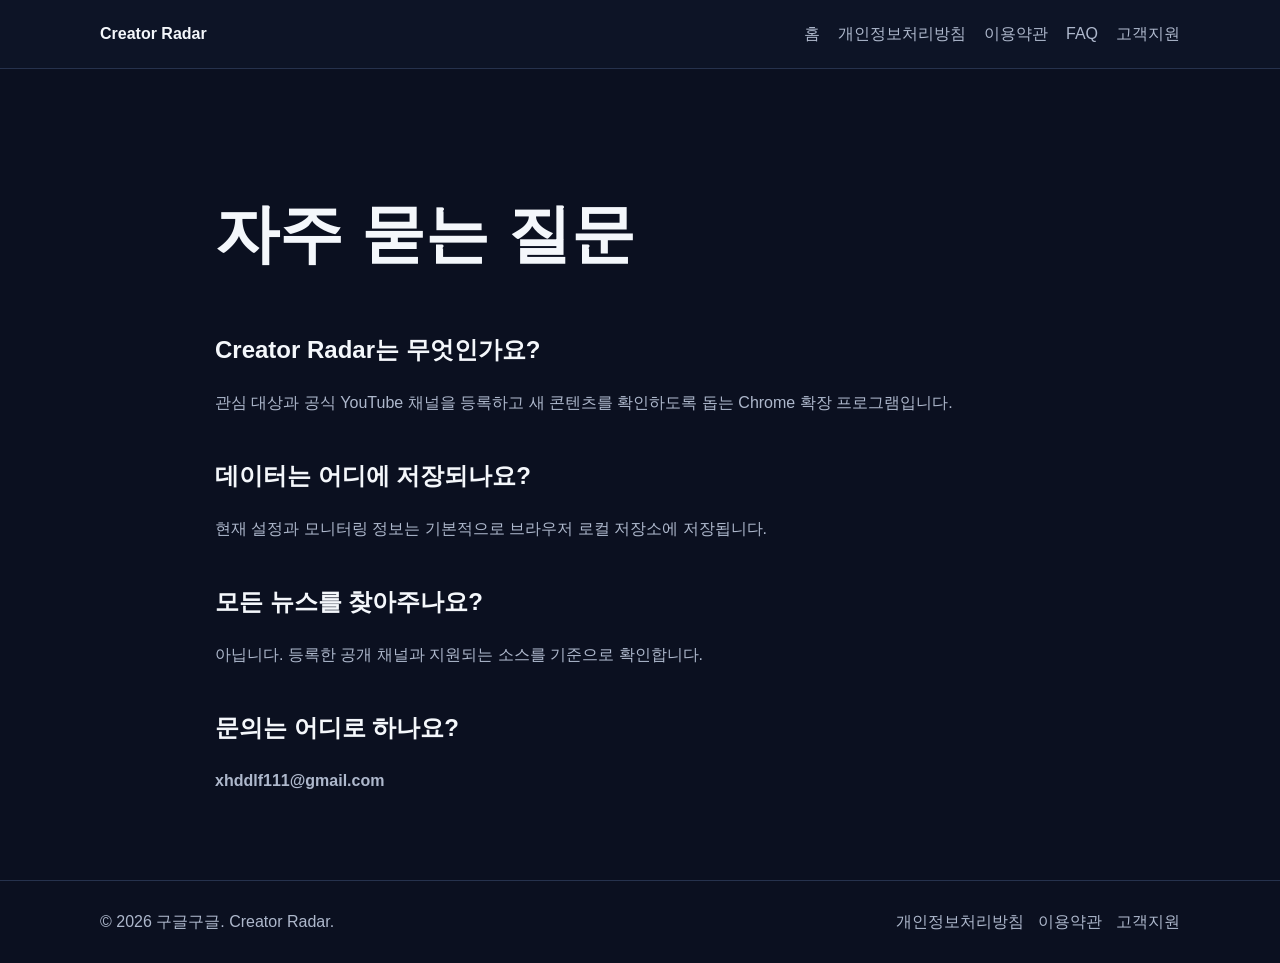
==== faq.html @ c608281b "Add files via upload" ====
<!doctype html><html lang="ko"><head><meta charset="utf-8"><meta name="viewport" content="width=device-width,initial-scale=1"><title>FAQ | Creator Radar</title><link rel="stylesheet" href="assets/style.css"></head><body><header class="nav"><div class="container nav-inner"><a class="brand" href="index.html">Creator Radar</a><nav class="menu"><a href="index.html">홈</a><a href="privacy.html">개인정보처리방침</a><a href="terms.html">이용약관</a><a href="faq.html">FAQ</a><a href="support.html">고객지원</a></nav></div></header><main class="container content"><h1>자주 묻는 질문</h1><h2>Creator Radar는 무엇인가요?</h2><p>관심 대상과 공식 YouTube 채널을 등록하고 새 콘텐츠를 확인하도록 돕는 Chrome 확장 프로그램입니다.</p><h2>데이터는 어디에 저장되나요?</h2><p>현재 설정과 모니터링 정보는 기본적으로 브라우저 로컬 저장소에 저장됩니다.</p><h2>모든 뉴스를 찾아주나요?</h2><p>아닙니다. 등록한 공개 채널과 지원되는 소스를 기준으로 확인합니다.</p><h2>문의는 어디로 하나요?</h2><p><a href="mailto:xhddlf111@gmail.com"><strong>xhddlf111@gmail.com</strong></a></p></main><footer class="footer"><div class="container footer-inner"><div>© 2026 구글구글. Creator Radar.</div><div class="small-links"><a href="privacy.html">개인정보처리방침</a><a href="terms.html">이용약관</a><a href="support.html">고객지원</a></div></div></footer></body></html>
---- assets/style.css ----
body{margin:0;font-family:Arial,sans-serif;background:#0b1020;color:#f4f7fb;line-height:1.65}a{color:inherit;text-decoration:none}.container{width:min(1080px,calc(100% - 36px));margin:auto}.nav{background:#0d1426;border-bottom:1px solid #26324d;position:sticky;top:0}.nav-inner{display:flex;justify-content:space-between;align-items:center;min-height:68px}.brand{font-weight:800}.menu{display:flex;gap:18px;color:#aeb8cc}.hero{text-align:center;padding:100px 0}.hero h1{font-size:clamp(2.6rem,7vw,5rem);line-height:1.05;margin:20px 0}.hero p,.lead,.content p,.content li{color:#aeb8cc}.badge{display:inline-block;padding:7px 12px;border:1px solid #4d6b98;border-radius:999px}.actions{margin-top:30px}.btn{display:inline-block;padding:13px 20px;border-radius:12px;margin:6px;border:1px solid #32415f}.primary{background:#5b7cfa}.section{padding:65px 0}.grid{display:grid;grid-template-columns:repeat(3,1fr);gap:18px}.card{background:#121a2e;border:1px solid #26324d;border-radius:18px;padding:24px}.content{max-width:850px;padding:70px 0}.content h1{font-size:clamp(2.2rem,5vw,4rem)}.content h2{margin-top:40px}.footer{border-top:1px solid #26324d;padding:28px 0;color:#aeb8cc}.footer-inner{display:flex;justify-content:space-between;gap:18px;flex-wrap:wrap}.small-links{display:flex;gap:14px;flex-wrap:wrap}@media(max-width:800px){.grid{grid-template-columns:1fr}.menu{display:none}}
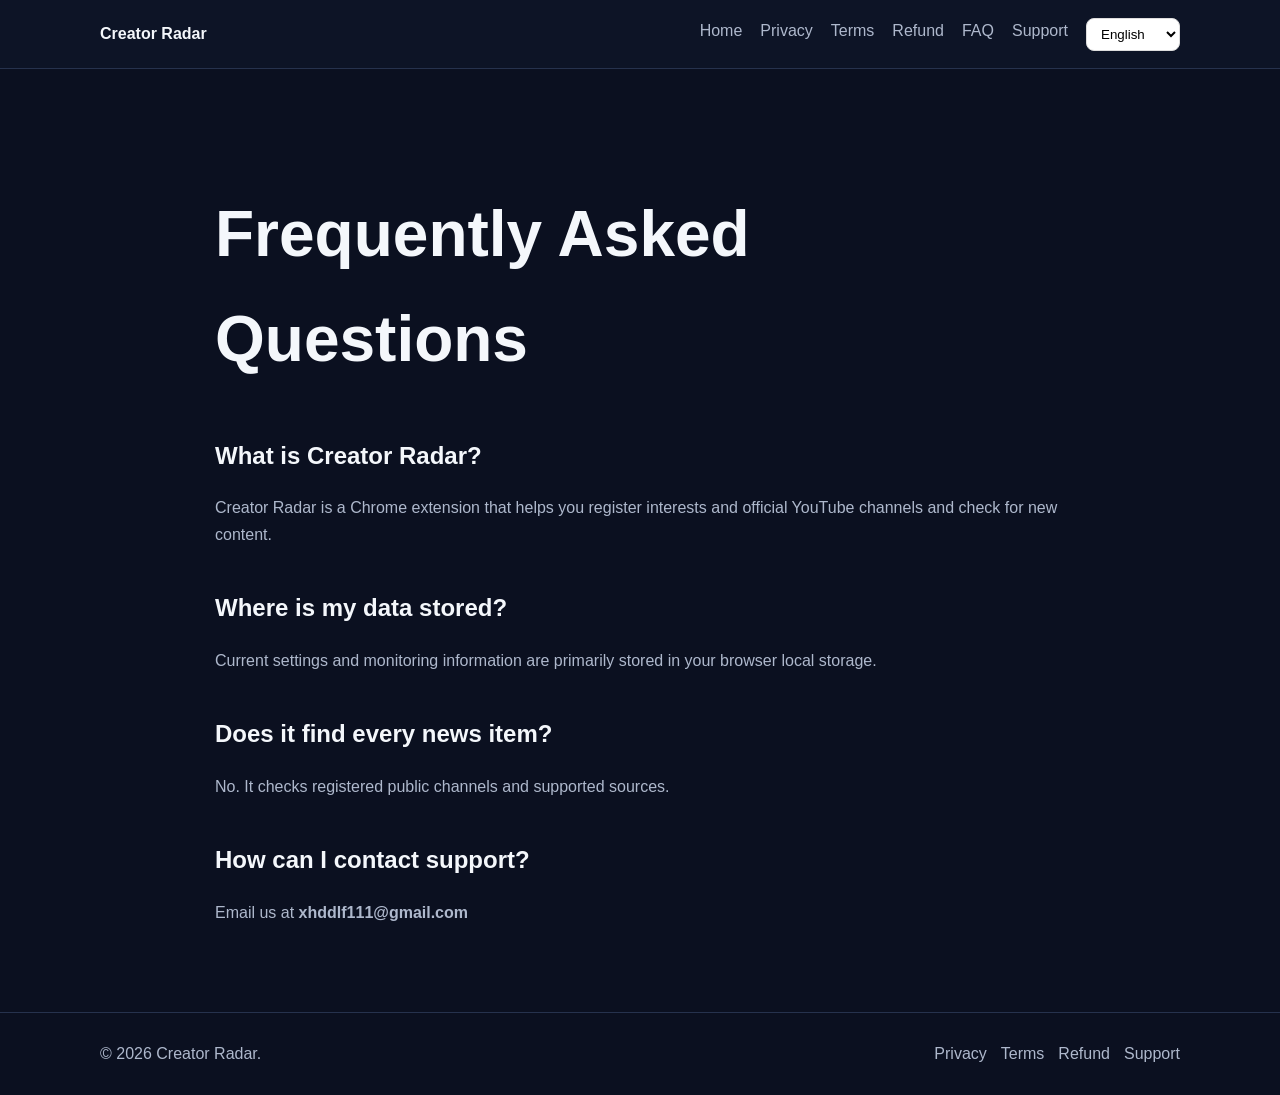
==== commit eab5dc86: "Add files via upload" ====
--- a/faq.html
+++ b/faq.html
@@ -1 +1 @@
-<!doctype html><html lang="ko"><head><meta charset="utf-8"><meta name="viewport" content="width=device-width,initial-scale=1"><title>FAQ | Creator Radar</title><link rel="stylesheet" href="assets/style.css"></head><body><header class="nav"><div class="container nav-inner"><a class="brand" href="index.html">Creator Radar</a><nav class="menu"><a href="index.html">홈</a><a href="privacy.html">개인정보처리방침</a><a href="terms.html">이용약관</a><a href="faq.html">FAQ</a><a href="support.html">고객지원</a></nav></div></header><main class="container content"><h1>자주 묻는 질문</h1><h2>Creator Radar는 무엇인가요?</h2><p>관심 대상과 공식 YouTube 채널을 등록하고 새 콘텐츠를 확인하도록 돕는 Chrome 확장 프로그램입니다.</p><h2>데이터는 어디에 저장되나요?</h2><p>현재 설정과 모니터링 정보는 기본적으로 브라우저 로컬 저장소에 저장됩니다.</p><h2>모든 뉴스를 찾아주나요?</h2><p>아닙니다. 등록한 공개 채널과 지원되는 소스를 기준으로 확인합니다.</p><h2>문의는 어디로 하나요?</h2><p><a href="mailto:xhddlf111@gmail.com"><strong>xhddlf111@gmail.com</strong></a></p></main><footer class="footer"><div class="container footer-inner"><div>© 2026 구글구글. Creator Radar.</div><div class="small-links"><a href="privacy.html">개인정보처리방침</a><a href="terms.html">이용약관</a><a href="support.html">고객지원</a></div></div></footer></body></html>+<!doctype html><html lang="en"><head><meta charset="utf-8"><meta name="viewport" content="width=device-width,initial-scale=1"><title>Frequently Asked Questions | Creator Radar</title><link rel="stylesheet" href="assets/style.css"><style>.language-select{padding:7px 10px;border:1px solid #ddd;border-radius:8px;background:#fff;cursor:pointer}</style></head><body><header class="nav"><div class="container nav-inner"><a class="brand" href="index.html">Creator Radar</a><nav class="menu"><a href="index.html" data-t="nav_home">Home</a><a href="privacy.html" data-t="nav_privacy">Privacy</a><a href="terms.html" data-t="nav_terms">Terms</a><a href="refund.html" data-t="nav_refund">Refund</a><a href="faq.html" data-t="nav_faq">FAQ</a><a href="support.html" data-t="nav_support">Support</a><select id="languageSelect" class="language-select" aria-label="Language"><option value="en">English</option><option value="ko">한국어</option><option value="ja">日本語</option><option value="zh">中文</option><option value="de">Deutsch</option><option value="fr">Français</option><option value="ru">Русский</option></select></nav></div></header><main class="container content"><h1 data-t="title">Frequently Asked Questions</h1><h2 data-t="q1">What is Creator Radar?</h2><p data-t="a1">Creator Radar is a Chrome extension that helps you register interests and official YouTube channels and check for new content.</p><h2 data-t="q2">Where is my data stored?</h2><p data-t="a2">Current settings and monitoring information are primarily stored in your browser local storage.</p><h2 data-t="q3">Does it find every news item?</h2><p data-t="a3">No. It checks registered public channels and supported sources.</p><h2 data-t="q4">How can I contact support?</h2><p><span data-t="a4">Email us at</span> <a href="mailto:xhddlf111@gmail.com"><strong>xhddlf111@gmail.com</strong></a></p></main><footer class="footer"><div class="container footer-inner"><div data-t="footer">© 2026 Creator Radar.</div><div class="small-links"><a href="privacy.html" data-t="nav_privacy">Privacy</a><a href="terms.html" data-t="nav_terms">Terms</a><a href="refund.html" data-t="nav_refund">Refund</a><a href="support.html" data-t="nav_support">Support</a></div></div></footer><script>const translations={"en": {"title": "Frequently Asked Questions", "q1": "What is Creator Radar?", "a1": "Creator Radar is a Chrome extension that helps you register interests and official YouTube channels and check for new content.", "q2": "Where is my data stored?", "a2": "Current settings and monitoring information are primarily stored in your browser local storage.", "q3": "Does it find every news item?", "a3": "No. It checks registered public channels and supported sources.", "q4": "How can I contact support?", "a4": "Email us at", "nav_home": "Home", "nav_privacy": "Privacy", "nav_terms": "Terms", "nav_refund": "Refund", "nav_faq": "FAQ", "nav_support": "Support", "footer": "© 2026 Creator Radar."}, "ko": {"title": "자주 묻는 질문", "q1": "Creator Radar는 무엇인가요?", "a1": "관심 대상과 공식 YouTube 채널을 등록하고 새 콘텐츠를 확인하도록 돕는 Chrome 확장 프로그램입니다.", "q2": "데이터는 어디에 저장되나요?", "a2": "현재 설정과 모니터링 정보는 기본적으로 브라우저 로컬 저장소에 저장됩니다.", "q3": "모든 뉴스를 찾아주나요?", "a3": "아닙니다. 등록한 공개 채널과 지원되는 소스를 기준으로 확인합니다.", "q4": "문의는 어디로 하나요?", "a4": "이메일 문의:", "nav_home": "홈", "nav_privacy": "개인정보처리방침", "nav_terms": "이용약관", "nav_refund": "환불정책", "nav_faq": "FAQ", "nav_support": "고객지원", "footer": "© 2026 Creator Radar."}, "ja": {"title": "よくある質問", "q1": "Creator Radarとは何ですか？", "a1": "関心対象と公式YouTubeチャンネルを登録し、新しいコンテンツを確認できるChrome拡張機能です。", "q2": "データはどこに保存されますか？", "a2": "現在の設定と監視情報は基本的にブラウザのローカルストレージに保存されます。", "q3": "すべてのニュースを見つけますか？", "a3": "いいえ。登録した公開チャンネルと対応しているソースを基準に確認します。", "q4": "サポートへの連絡方法は？", "a4": "メール:", "nav_home": "ホーム", "nav_privacy": "プライバシー", "nav_terms": "利用規約", "nav_refund": "返金", "nav_faq": "FAQ", "nav_support": "サポート", "footer": "© 2026 Creator Radar."}, "zh": {"title": "常见问题", "q1": "什么是 Creator Radar？", "a1": "Creator Radar 是一个 Chrome 扩展程序，可帮助您注册关注对象和官方 YouTube 频道并检查新内容。", "q2": "我的数据存储在哪里？", "a2": "当前设置和监控信息主要保存在浏览器本地存储中。", "q3": "它会找到所有新闻吗？", "a3": "不会。它会根据已注册的公开频道和支持的来源进行检查。", "q4": "如何联系支持？", "a4": "电子邮件:", "nav_home": "首页", "nav_privacy": "隐私政策", "nav_terms": "使用条款", "nav_refund": "退款政策", "nav_faq": "常见问题", "nav_support": "支持", "footer": "© 2026 Creator Radar."}, "de": {"title": "Häufig gestellte Fragen", "q1": "Was ist Creator Radar?", "a1": "Creator Radar ist eine Chrome-Erweiterung, mit der Sie Interessen und offizielle YouTube-Kanäle registrieren und neue Inhalte prüfen können.", "q2": "Wo werden meine Daten gespeichert?", "a2": "Aktuelle Einstellungen und Überwachungsinformationen werden hauptsächlich im lokalen Browserspeicher gespeichert.", "q3": "Findet Creator Radar alle Nachrichten?", "a3": "Nein. Es prüft registrierte öffentliche Kanäle und unterstützte Quellen.", "q4": "Wie erreiche ich den Support?", "a4": "E-Mail:", "nav_home": "Startseite", "nav_privacy": "Datenschutz", "nav_terms": "Bedingungen", "nav_refund": "Rückerstattung", "nav_faq": "FAQ", "nav_support": "Support", "footer": "© 2026 Creator Radar."}, "fr": {"title": "Questions fréquentes", "q1": "Qu’est-ce que Creator Radar ?", "a1": "Creator Radar est une extension Chrome qui permet d’enregistrer des centres d’intérêt et des chaînes YouTube officielles et de vérifier les nouveaux contenus.", "q2": "Où mes données sont-elles stockées ?", "a2": "Les paramètres actuels et les informations de surveillance sont principalement stockés dans le stockage local du navigateur.", "q3": "Trouve-t-il toutes les actualités ?", "a3": "Non. Il vérifie les chaînes publiques enregistrées et les sources prises en charge.", "q4": "Comment contacter le support ?", "a4": "E-mail :", "nav_home": "Accueil", "nav_privacy": "Confidentialité", "nav_terms": "Conditions", "nav_refund": "Remboursement", "nav_faq": "FAQ", "nav_support": "Assistance", "footer": "© 2026 Creator Radar."}, "ru": {"title": "Часто задаваемые вопросы", "q1": "Что такое Creator Radar?", "a1": "Creator Radar — расширение Chrome, которое помогает добавлять интересы и официальные каналы YouTube и проверять новый контент.", "q2": "Где хранятся мои данные?", "a2": "Текущие настройки и данные мониторинга в основном сохраняются в локальном хранилище браузера.", "q3": "Находит ли он все новости?", "a3": "Нет. Он проверяет зарегистрированные публичные каналы и поддерживаемые источники.", "q4": "Как связаться с поддержкой?", "a4": "Эл. почта:", "nav_home": "Главная", "nav_privacy": "Конфиденциальность", "nav_terms": "Условия", "nav_refund": "Возврат", "nav_faq": "FAQ", "nav_support": "Поддержка", "footer": "© 2026 Creator Radar."}};const supported=["en", "ko", "ja", "zh", "de", "fr", "ru"];function setLanguage(lang){if(!supported.includes(lang))lang='en';document.documentElement.lang=lang;document.querySelectorAll('[data-t]').forEach(el=>{const key=el.getAttribute('data-t');const val=translations[lang]&&translations[lang][key];if(val!==undefined)el.textContent=val;});document.getElementById('languageSelect').value=lang;localStorage.setItem('creatorRadarWebsiteLanguage',lang);document.title=(translations[lang].title||'Creator Radar')+' | Creator Radar';}document.getElementById('languageSelect').addEventListener('change',e=>setLanguage(e.target.value));setLanguage(localStorage.getItem('creatorRadarWebsiteLanguage')||'en');</script></body></html>
